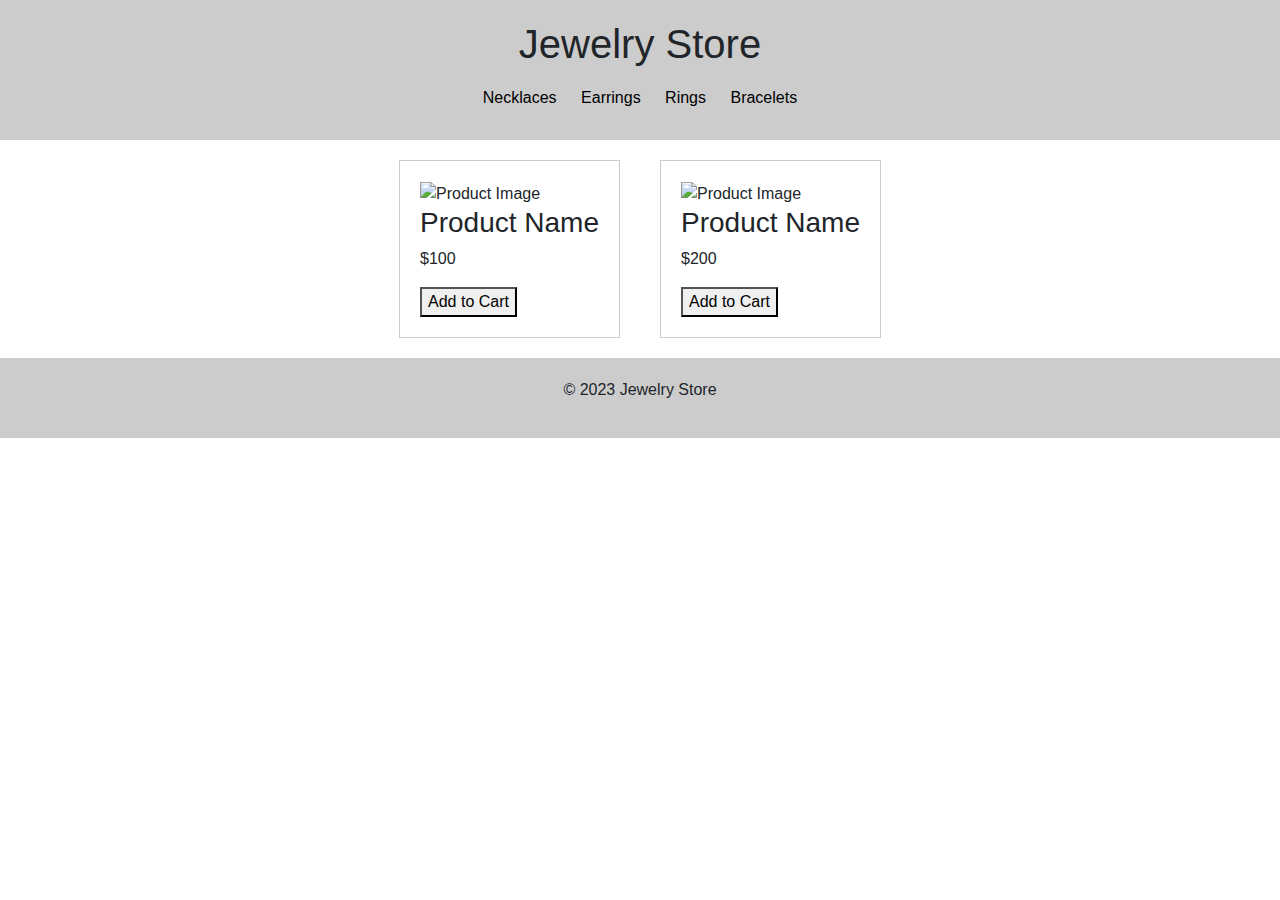
==== index.html @ a2f16c68 "new html css" ====
<!DOCTYPE html>
<html lang="en">
<head>
    <meta charset="UTF-8">
    <meta name="viewport" content="width=device-width, initial-scale=1.0">
    <link rel="stylesheet" href="assets/bootStrap/bootstrap-style.css">
    <link rel="stylesheet" href="assets/style/style.css">
    <title>Jewelry Store</title>
    
</head>
<body>
    <header>
        <h1>Jewelry Store</h1>
        <nav>
            <ul>
                <li><a href="#">Necklaces</a></li>
                <li><a href="#">Earrings</a></li>
                <li><a href="#">Rings</a></li>
                <li><a href="#">Bracelets</a></li>
            </ul>
        </nav>
    </header>

    <main>
        <section class="products">
            <div class="product">
                <img src="product1.jpg" alt="Product Image">
                <h3>Product Name</h3>
                <p>$100</p>
                <button>Add to Cart</button>
            </div>

            <div class="product">
                <img src="product2.jpg" alt="Product Image">
                <h3>Product Name</h3>
                <p>$200</p>
                <button>Add to Cart</button>
            </div>

            </section>
    </main>

    <footer>
        <p>&copy; 2023 Jewelry Store</p>
    </footer>

    <script src="script.js"></script>
</body>
</html>
---- assets/style/style.css ----
body {
    font-family: sans-serif;
    margin: 0;
    padding: 0;
}

header {
    background-color: #ccc;
    padding: 20px;
}

h1 {
    text-align: center;
}

nav ul {
    list-style: none;
    margin: 0;
    padding: 0;
    text-align: center;
}

nav li {
    display: inline-block;
    padding: 10px;
}

nav li a {
    text-decoration: none;
    color: #000;
}

.products {
    display: flex;
    flex-wrap: wrap;
    justify-content: center;
}

.product {
    margin: 20px;
    padding: 20px;
    border: 1px solid #ccc;
}

.product img {
    width: 150px;
    height: auto;
}

footer {
    background-color: #ccc;
    padding: 20px;
    text-align: center;
}
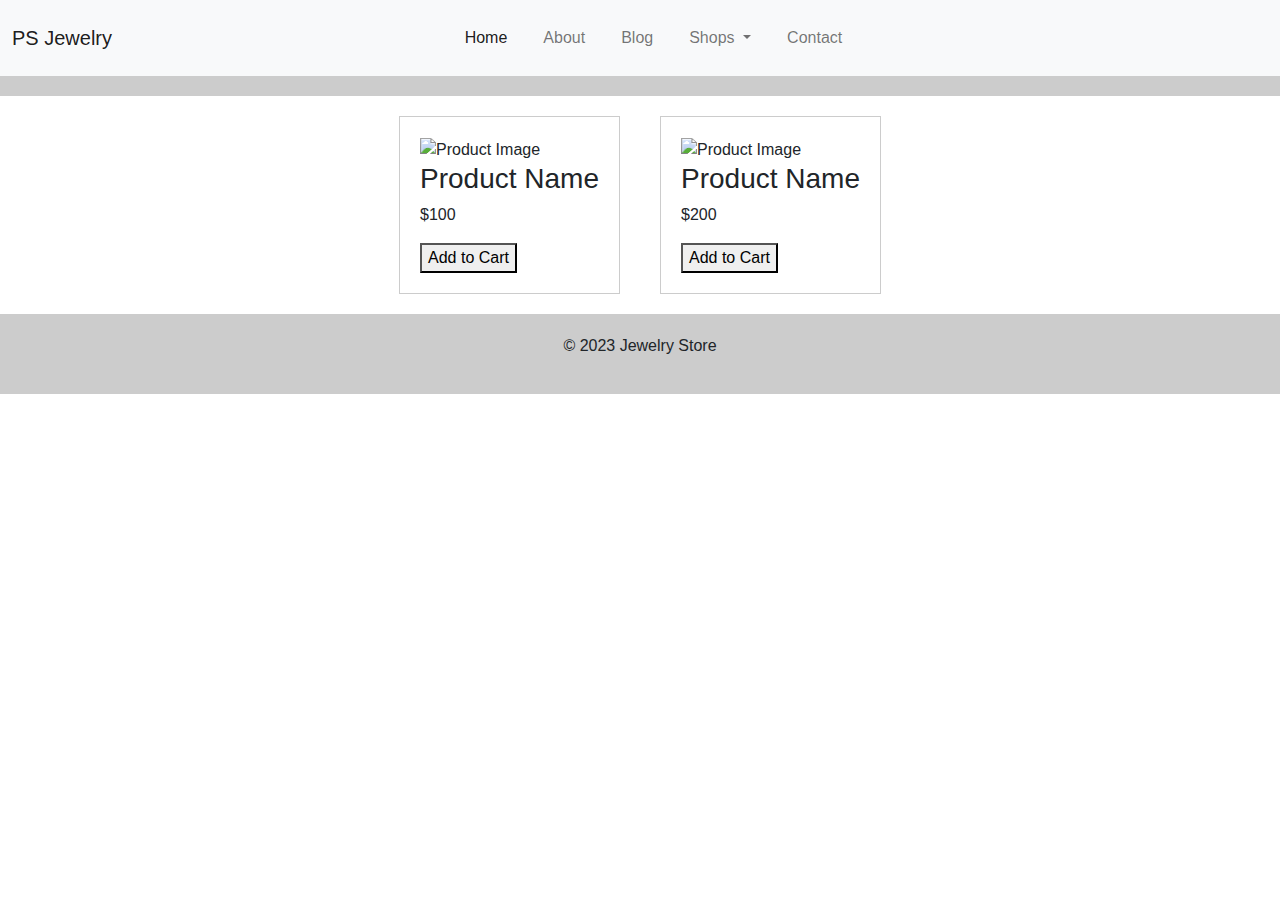
==== commit 47a7c614: "add new nav bar" ====
--- a/index.html
+++ b/index.html
@@ -11,14 +11,48 @@
 <body>
     <header>
         <h1>Jewelry Store</h1>
-        <nav>
-            <ul>
-                <li><a href="#">Necklaces</a></li>
-                <li><a href="#">Earrings</a></li>
-                <li><a href="#">Rings</a></li>
-                <li><a href="#">Bracelets</a></li>
-            </ul>
-        </nav>
+        <nav class="navbar navbar-expand-lg navbar-light bg-light fixed-top">
+            <div class="container-fluid">
+              <a class="navbar-brand col-md-4" href="#">
+                PS Jewelry
+              </a>
+              <button class="navbar-toggler" type="button" data-bs-toggle="collapse" data-bs-target="#navbarSupportedContent"
+                aria-controls="navbarSupportedContent" aria-expanded="false" aria-label="Toggle navigation">
+                <span class="navbar-toggler-icon"></span>
+              </button>
+              <div class="collapse navbar-collapse justify-content-md-center" id="navbarSupportedContent">
+                <ul class="navbar-nav me-auto mb-2 mb-lg-0">
+                  <li class="nav-item">
+                    <a class="nav-link active" aria-current="page" href="#">Home</a>
+                  </li>
+                  <li class="nav-item">
+                    <a class="nav-link" href="/Jewelry-Shop-Website/about.html">About</a>
+                  </li>
+                  <li class="nav-item">
+                    <a class="nav-link" href="/Jewelry-Shop-Website/blog.html">Blog</a>
+                  </li>
+                  <li class="nav-item dropdown">
+                    <a class="nav-link dropdown-toggle" href="#" id="navbarDropdown" role="button" data-bs-toggle="dropdown"
+                      aria-expanded="false">
+                      Shops
+                    </a>
+                    <ul class="dropdown-menu" aria-labelledby="navbarDropdown">
+                      <li><a class="dropdown-item" href="#">Handmede</a></li>
+                      <li><a class="dropdown-item" href="#">Readymade</a></li>
+                      <li>
+                        <hr class="dropdown-divider">
+                      </li>
+                      <li><a class="dropdown-item" href="#">Others</a></li>
+                    </ul>
+                  </li>
+                  <li class="nav-item">
+                    <a class="nav-link" href="/Jewelry-Shop-Website/contact.html">Contact</a>
+                  </li>
+                </ul>
+
+              </div>
+            </div>
+          </nav>
     </header>
 
     <main>
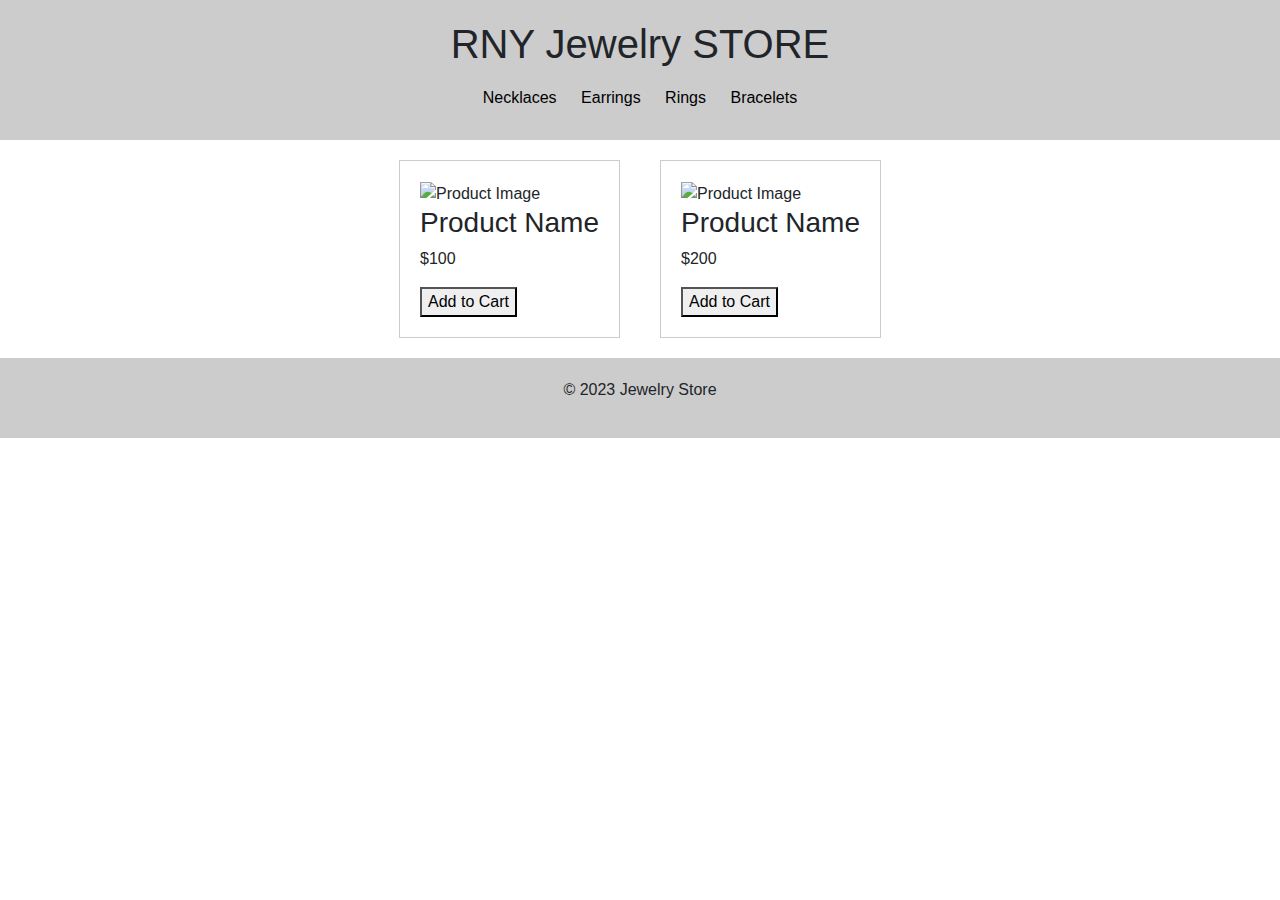
==== commit ab11186b: "nav bar" ====
--- a/index.html
+++ b/index.html
@@ -10,49 +10,15 @@
 </head>
 <body>
     <header>
-        <h1>Jewelry Store</h1>
-        <nav class="navbar navbar-expand-lg navbar-light bg-light fixed-top">
-            <div class="container-fluid">
-              <a class="navbar-brand col-md-4" href="#">
-                PS Jewelry
-              </a>
-              <button class="navbar-toggler" type="button" data-bs-toggle="collapse" data-bs-target="#navbarSupportedContent"
-                aria-controls="navbarSupportedContent" aria-expanded="false" aria-label="Toggle navigation">
-                <span class="navbar-toggler-icon"></span>
-              </button>
-              <div class="collapse navbar-collapse justify-content-md-center" id="navbarSupportedContent">
-                <ul class="navbar-nav me-auto mb-2 mb-lg-0">
-                  <li class="nav-item">
-                    <a class="nav-link active" aria-current="page" href="#">Home</a>
-                  </li>
-                  <li class="nav-item">
-                    <a class="nav-link" href="/Jewelry-Shop-Website/about.html">About</a>
-                  </li>
-                  <li class="nav-item">
-                    <a class="nav-link" href="/Jewelry-Shop-Website/blog.html">Blog</a>
-                  </li>
-                  <li class="nav-item dropdown">
-                    <a class="nav-link dropdown-toggle" href="#" id="navbarDropdown" role="button" data-bs-toggle="dropdown"
-                      aria-expanded="false">
-                      Shops
-                    </a>
-                    <ul class="dropdown-menu" aria-labelledby="navbarDropdown">
-                      <li><a class="dropdown-item" href="#">Handmede</a></li>
-                      <li><a class="dropdown-item" href="#">Readymade</a></li>
-                      <li>
-                        <hr class="dropdown-divider">
-                      </li>
-                      <li><a class="dropdown-item" href="#">Others</a></li>
-                    </ul>
-                  </li>
-                  <li class="nav-item">
-                    <a class="nav-link" href="/Jewelry-Shop-Website/contact.html">Contact</a>
-                  </li>
-                </ul>
-
-              </div>
-            </div>
-          </nav>
+        <h1>RNY Jewelry STORE</h1>
+        <nav>
+            <ul>
+                <li><a href="#">Necklaces</a></li>
+                <li><a href="#">Earrings</a></li>
+                <li><a href="#">Rings</a></li>
+                <li><a href="#">Bracelets</a></li>
+            </ul>
+        </nav>
     </header>
 
     <main>
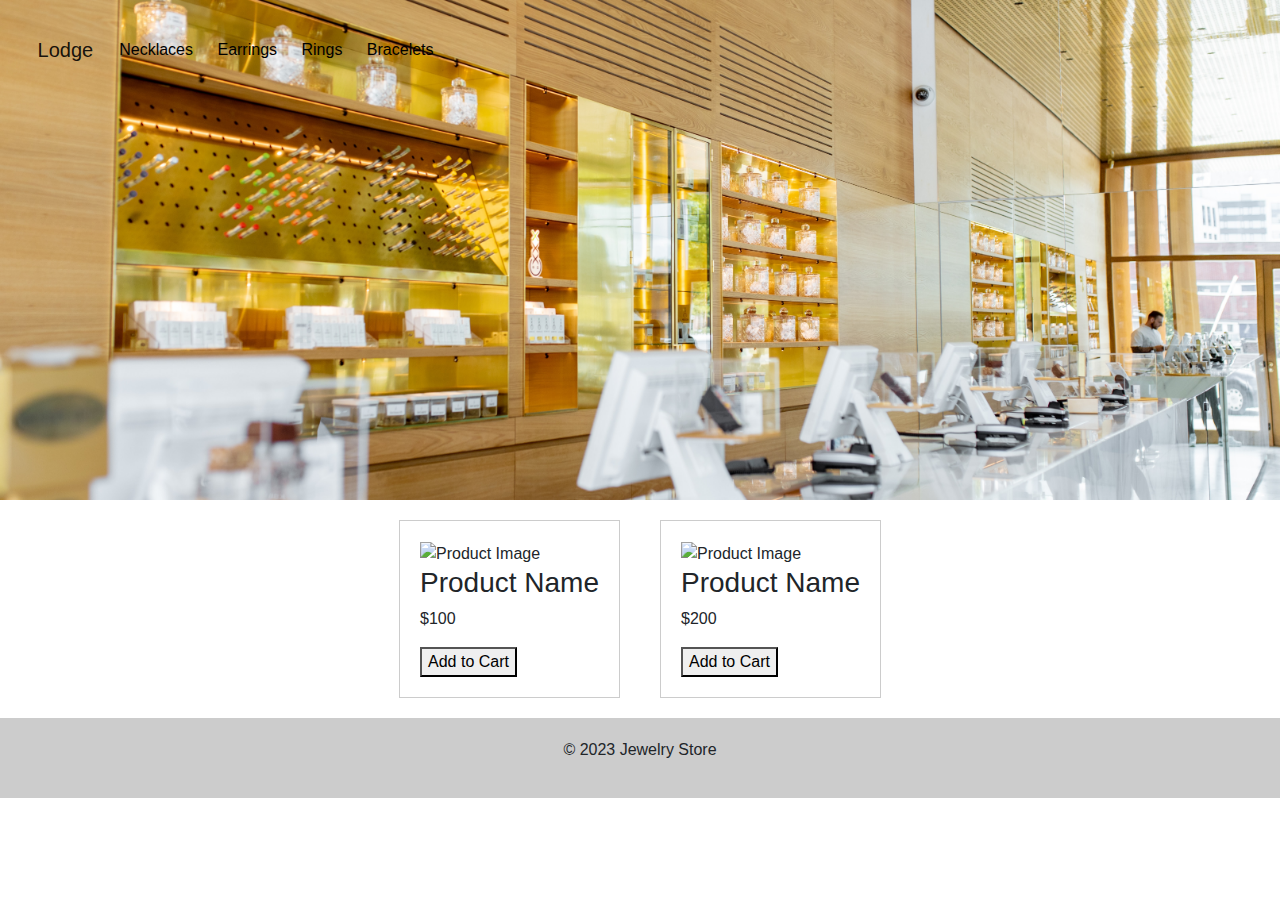
==== commit 6a5678c0: "add new logo" ====
--- a/index.html
+++ b/index.html
@@ -10,7 +10,15 @@
 </head>
 <body>
     <header>
-        <h1>RNY Jewelry STORE</h1>
+        <div class="container-fluid">
+            <nav class="navbar navbar-expand-lg custom_nav-container ">
+              <a class="navbar-brand" href="index.html">
+                <img src="images/logo.png" alt="">
+                <span>
+                  Lodge
+                </span>
+              </a>
+        
         <nav>
             <ul>
                 <li><a href="#">Necklaces</a></li>
--- a/assets/style/style.css
+++ b/assets/style/style.css
@@ -6,11 +6,18 @@
 
 header {
     background-color: #ccc;
+    background-image: url(/assets/pic/bg6.jpg);
+    background-size: cover;
+    background-position: center;
+    background-repeat: no-repeat;
+    height: 500px;
     padding: 20px;
 }
 
-h1 {
-    text-align: center;
+.logo {
+    float: left;
+    width: 18%;
+    font-weight: bolder;
 }
 
 nav ul {
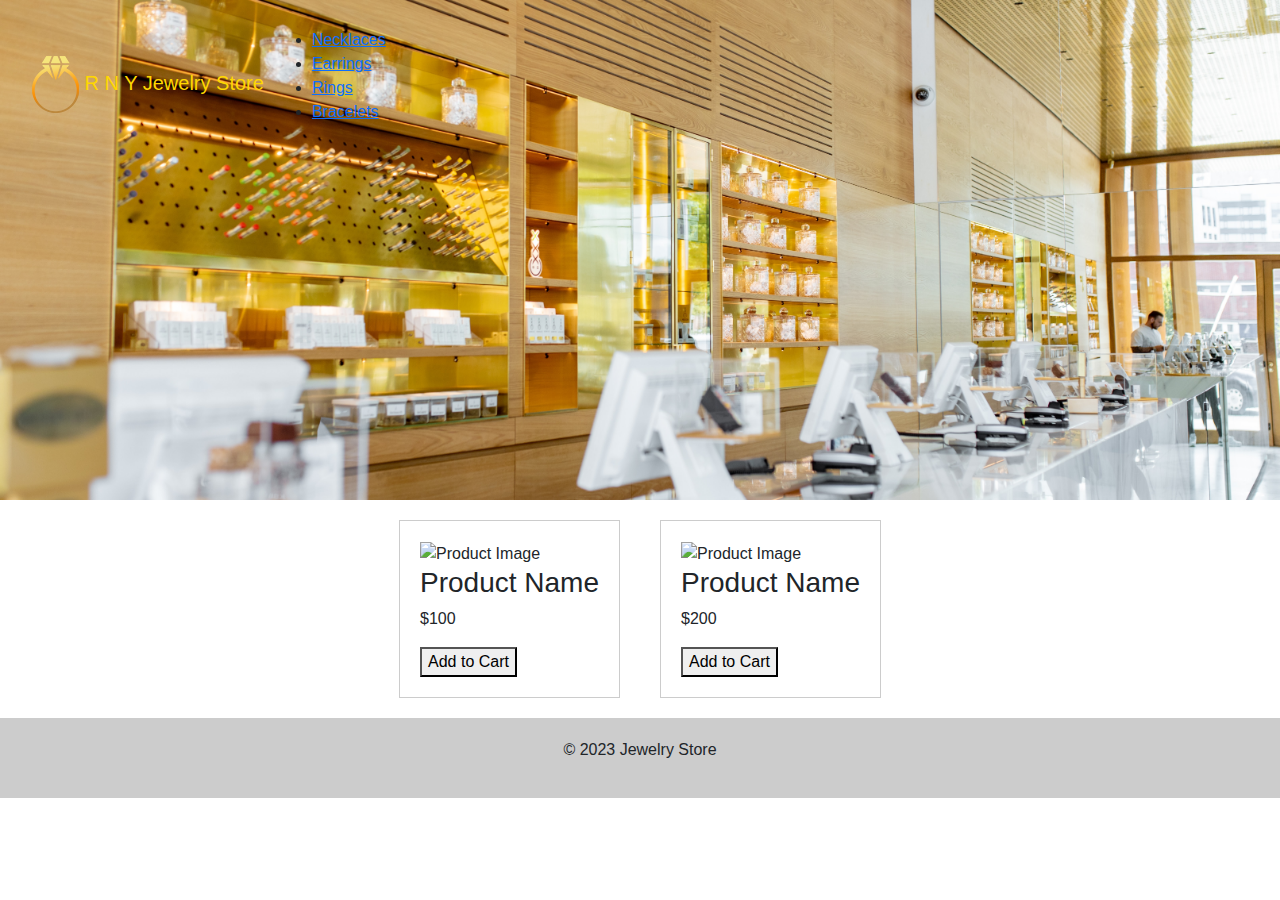
==== commit 5ce31706: "new update" ====
--- a/index.html
+++ b/index.html
@@ -13,9 +13,9 @@
         <div class="container-fluid">
             <nav class="navbar navbar-expand-lg custom_nav-container ">
               <a class="navbar-brand" href="index.html">
-                <img src="images/logo.png" alt="">
+                <img src="assets/pic/logo.png" alt="">
                 <span>
-                  Lodge
+                  R N Y  Jewelry Store
                 </span>
               </a>
         
--- a/assets/style/style.css
+++ b/assets/style/style.css
@@ -13,28 +13,8 @@
     height: 500px;
     padding: 20px;
 }
-
-.logo {
-    float: left;
-    width: 18%;
-    font-weight: bolder;
-}
-
-nav ul {
-    list-style: none;
-    margin: 0;
-    padding: 0;
-    text-align: center;
-}
-
-nav li {
-    display: inline-block;
-    padding: 10px;
-}
-
-nav li a {
-    text-decoration: none;
-    color: #000;
+span{
+    color: gold;
 }
 
 .products {
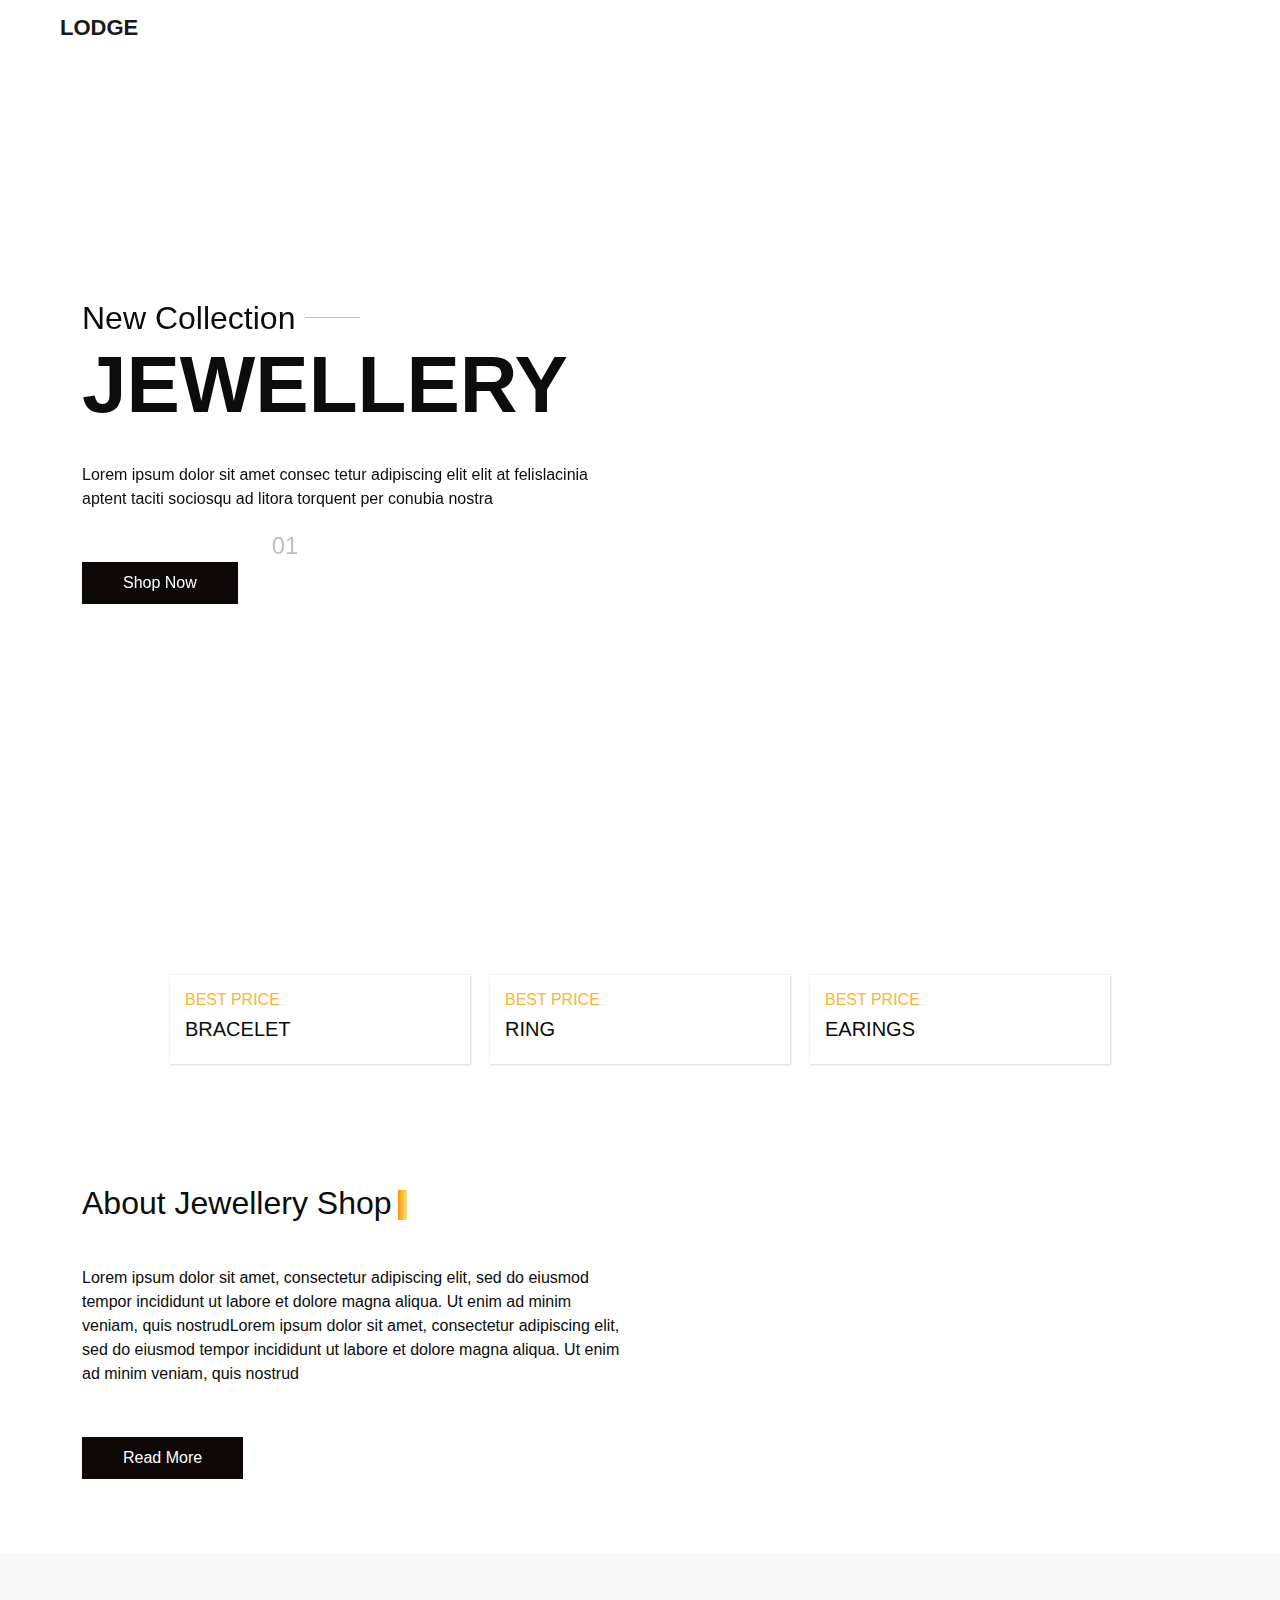
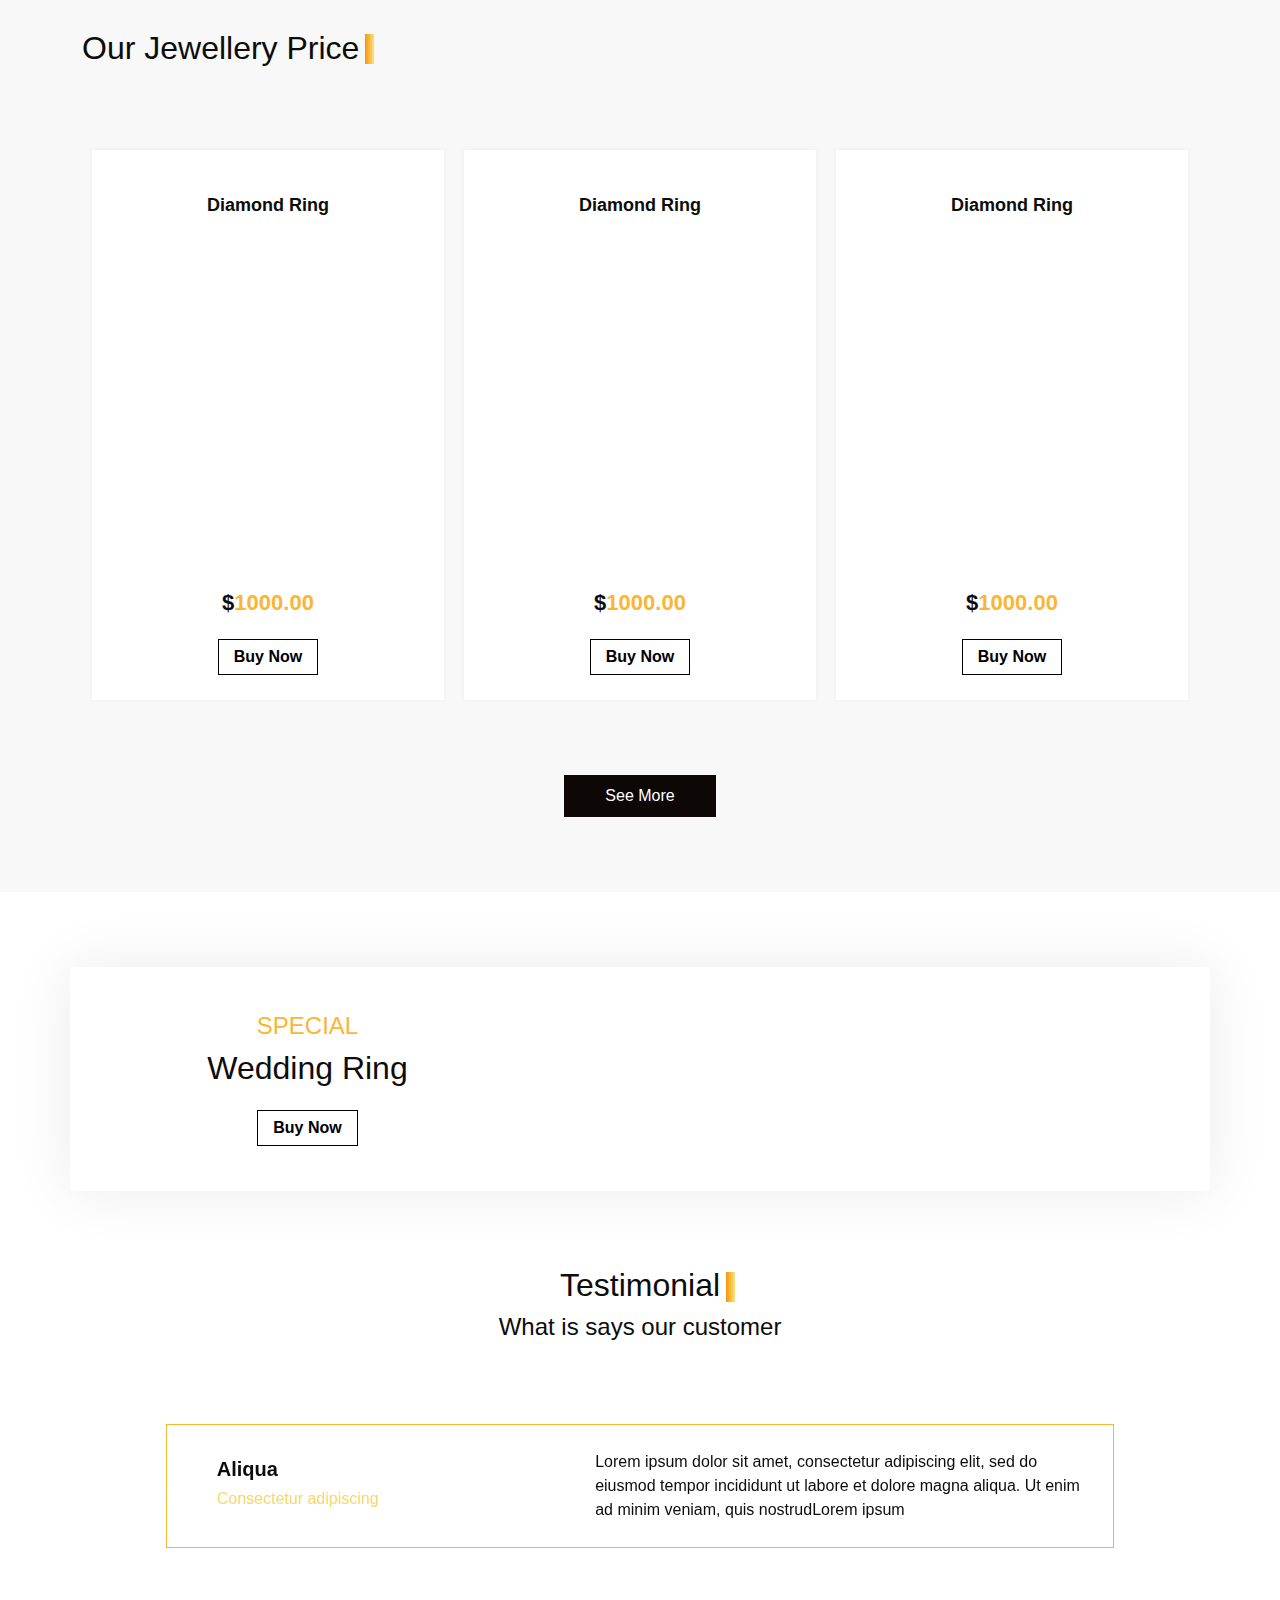
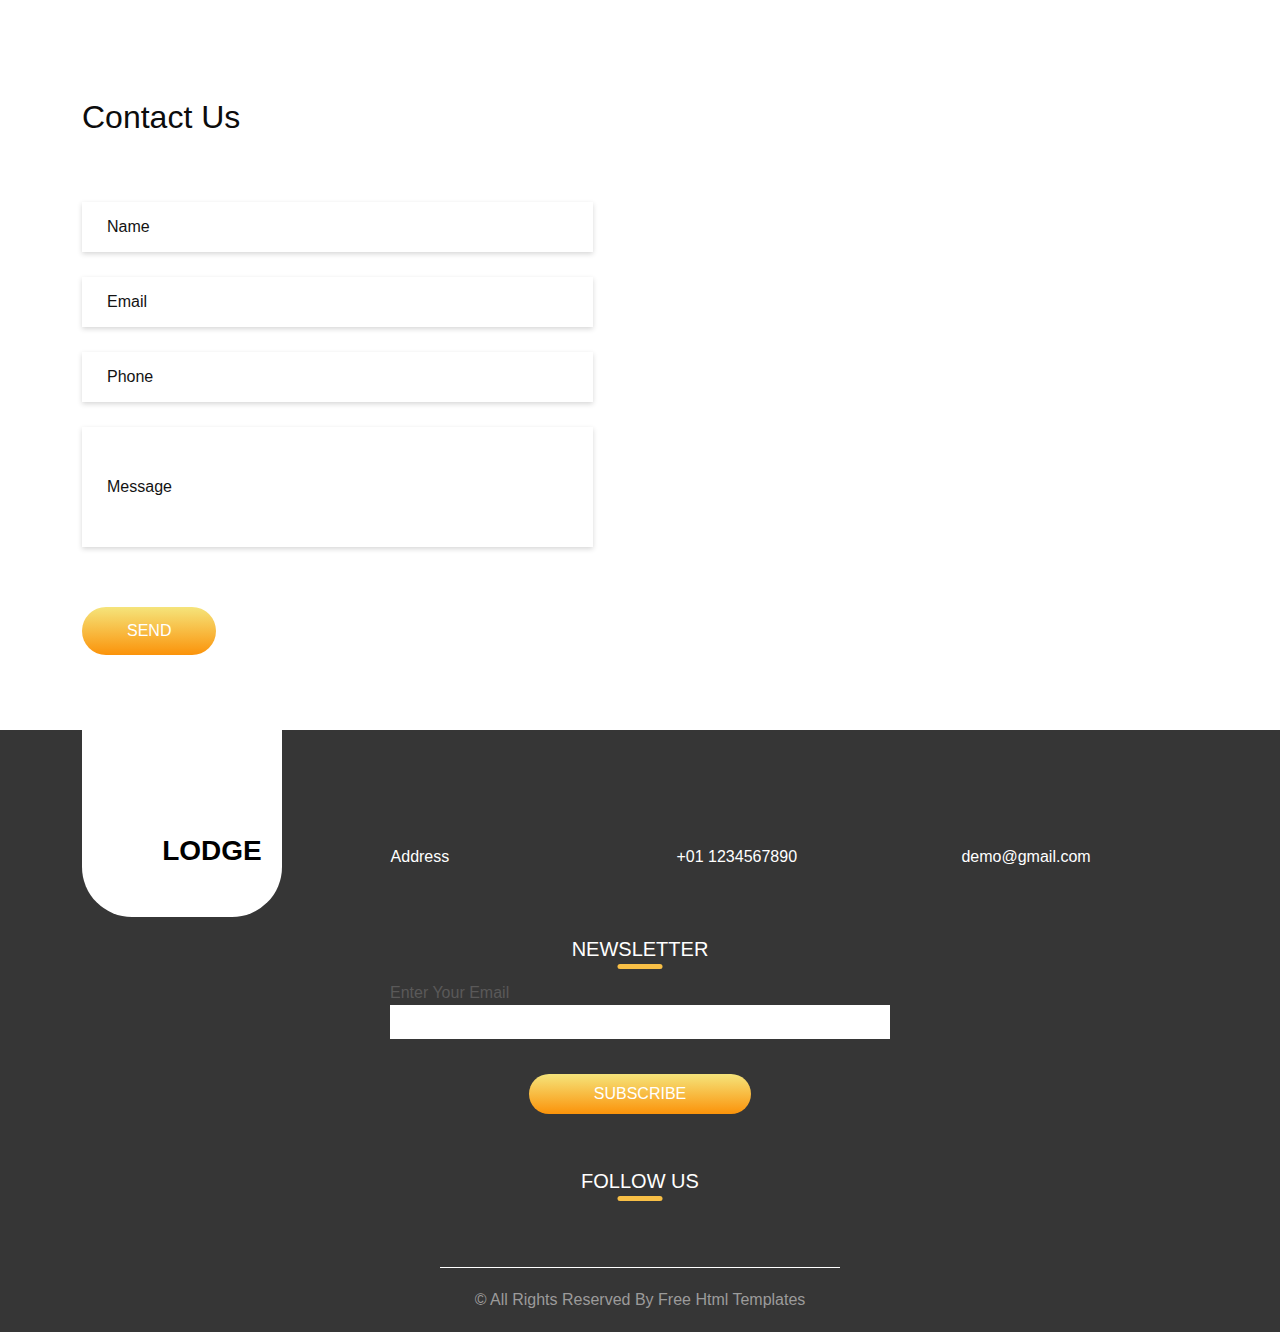
==== commit c65500f7: "new updates" ====
--- a/index.html
+++ b/index.html
@@ -9,49 +9,635 @@
     
 </head>
 <body>
-    <header>
-        <div class="container-fluid">
+    <div class="hero_area">
+        <!-- header section strats -->
+        <header class="header_section">
+          <div class="container-fluid">
             <nav class="navbar navbar-expand-lg custom_nav-container ">
               <a class="navbar-brand" href="index.html">
-                <img src="assets/pic/logo.png" alt="">
+                <img src="images/logo.png" alt="">
                 <span>
-                  R N Y  Jewelry Store
+                  Lodge
                 </span>
               </a>
-        
-        <nav>
-            <ul>
-                <li><a href="#">Necklaces</a></li>
-                <li><a href="#">Earrings</a></li>
-                <li><a href="#">Rings</a></li>
-                <li><a href="#">Bracelets</a></li>
-            </ul>
-        </nav>
-    </header>
-
-    <main>
-        <section class="products">
-            <div class="product">
-                <img src="product1.jpg" alt="Product Image">
-                <h3>Product Name</h3>
-                <p>$100</p>
-                <button>Add to Cart</button>
-            </div>
-
-            <div class="product">
-                <img src="product2.jpg" alt="Product Image">
-                <h3>Product Name</h3>
-                <p>$200</p>
-                <button>Add to Cart</button>
-            </div>
-
-            </section>
-    </main>
-
-    <footer>
-        <p>&copy; 2023 Jewelry Store</p>
-    </footer>
-
+              <button class="navbar-toggler" type="button" data-toggle="collapse" data-target="#navbarSupportedContent" aria-controls="navbarSupportedContent" aria-expanded="false" aria-label="Toggle navigation">
+                <span class="navbar-toggler-icon"></span>
+              </button>
+    
+              <div class="collapse navbar-collapse" id="navbarSupportedContent">
+                <div class="d-flex ml-auto flex-column flex-lg-row align-items-center">
+                  <ul class="navbar-nav  ">
+                    <li class="nav-item active">
+                      <a class="nav-link" href="index.html">Home <span class="sr-only">(current)</span></a>
+                    </li>
+                    <li class="nav-item">
+                      <a class="nav-link" href="about.html"> About</a>
+                    </li>
+                    <li class="nav-item">
+                      <a class="nav-link" href="jewellery.html">Jewellery </a>
+                    </li>
+                    <li class="nav-item">
+                      <a class="nav-link" href="contact.html">Contact us</a>
+                    </li>
+                    <li class="nav-item">
+                      <a class="nav-link" href="#">Login</a>
+                    </li>
+                  </ul>
+    
+                </div>
+                <div class="quote_btn-container ">
+                  <a href="">
+                    <img src="images/cart.png" alt="">
+                    <div class="cart_number">
+                      0
+                    </div>
+                  </a>
+                  <form class="form-inline">
+                    <button class="btn  my-2 my-sm-0 nav_search-btn" type="submit"></button>
+                  </form>
+                </div>
+              </div>
+            </nav>
+          </div>
+        </header>
+        <!-- end header section -->
+        <!-- slider section -->
+        <section class=" slider_section position-relative">
+          <div class="design-box">
+            <img src="images/design-1.png" alt="">
+          </div>
+          <div class="slider_number-container d-none d-md-block">
+            <div class="number-box">
+              <span>
+                01
+              </span>
+              <hr>
+              <span class="jwel">
+                J <br>
+                e <br>
+                w <br>
+                e <br>
+                l <br>
+                l <br>
+                e <br>
+                r <br>
+                y
+              </span>
+              <hr>
+              <span>
+                02
+              </span>
+            </div>
+          </div>
+          <div class="container">
+            <div id="carouselExampleIndicators" class="carousel slide" data-ride="carousel">
+              <ol class="carousel-indicators">
+                <li data-target="#carouselExampleIndicators" data-slide-to="0" class="active">01</li>
+                <li data-target="#carouselExampleIndicators" data-slide-to="1">02</li>
+                <li data-target="#carouselExampleIndicators" data-slide-to="2">03</li>
+              </ol>
+              <div class="carousel-inner">
+                <div class="carousel-item active">
+                  <div class="row">
+                    <div class="col-md-6">
+                      <div class="detail_box">
+                        <h2>
+                          <span> New Collection</span>
+                          <hr>
+                        </h2>
+                        <h1>
+                          Jewellery
+                        </h1>
+                        <p>
+                          Lorem ipsum dolor sit amet consec tetur adipiscing elit elit at felislacinia
+                          aptent taciti sociosqu ad litora torquent per conubia nostra
+                        </p>
+                        <div>
+                          <a href="">Shop Now</a>
+                        </div>
+                      </div>
+                    </div>
+                    <div class="col-md-6">
+                      <div class="img-box">
+                        <img src="images/slider-img.png" alt="">
+                      </div>
+                    </div>
+                  </div>
+                </div>
+                <div class="carousel-item ">
+                  <div class="row">
+                    <div class="col-md-6">
+                      <div class="detail_box">
+                        <h2>
+                          <span> New Collection</span>
+                          <hr>
+                        </h2>
+                        <h1>
+                          Jewellery
+                        </h1>
+                        <p>
+                          Lorem ipsum dolor sit amet consec tetur adipiscing elit elit at felislacinia
+                          aptent taciti sociosqu ad litora torquent per conubia nostra
+                        </p>
+                        <div>
+                          <a href="">Shop Now</a>
+                        </div>
+                      </div>
+                    </div>
+                    <div class="col-md-6">
+                      <div class="img-box">
+                        <img src="images/slider-img.png" alt="">
+                      </div>
+                    </div>
+                  </div>
+                </div>
+                <div class="carousel-item ">
+                  <div class="row">
+                    <div class="col-md-6">
+                      <div class="detail_box">
+                        <h2>
+                          <span> New Collection</span>
+                          <hr>
+                        </h2>
+                        <h1>
+                          Jewellery
+                        </h1>
+                        <p>
+                          Lorem ipsum dolor sit amet consec tetur adipiscing elit elit at felislacinia
+                          aptent taciti sociosqu ad litora torquent per conubia nostra
+                        </p>
+                        <div>
+                          <a href="">Shop Now</a>
+                        </div>
+                      </div>
+                    </div>
+                    <div class="col-md-6">
+                      <div class="img-box">
+                        <img src="images/slider-img.png" alt="">
+                      </div>
+                    </div>
+                  </div>
+                </div>
+              </div>
+            </div>
+          </div>
+    
+        </section>
+        <!-- end slider section -->
+      </div>
+    
+      <!-- item section -->
+    
+      <div class="item_section layout_padding2">
+        <div class="container">
+          <div class="item_container">
+            <div class="box">
+              <div class="price">
+                <h6>
+                  Best PRICE
+                </h6>
+              </div>
+              <div class="img-box">
+                <img src="images/i-1.png" alt="">
+              </div>
+              <div class="name">
+                <h5>
+                  Bracelet
+                </h5>
+              </div>
+            </div>
+            <div class="box">
+              <div class="price">
+                <h6>
+                  Best PRICE
+                </h6>
+              </div>
+              <div class="img-box">
+                <img src="images/i-2.png" alt="">
+              </div>
+              <div class="name">
+                <h5>
+                  Ring
+                </h5>
+              </div>
+            </div>
+            <div class="box">
+              <div class="price">
+                <h6>
+                  Best PRICE
+                </h6>
+              </div>
+              <div class="img-box">
+                <img src="images/i-3.png" alt="">
+              </div>
+              <div class="name">
+                <h5>
+                  Earings
+                </h5>
+              </div>
+            </div>
+          </div>
+        </div>
+      </div>
+    
+      <!-- end item section -->
+    
+      <!-- about section -->
+    
+      <section class="about_section layout_padding2-top layout_padding-bottom">
+        <div class="design-box">
+          <img src="images/design-2.png" alt="">
+        </div>
+        <div class="container">
+          <div class="row">
+            <div class="col-md-6">
+              <div class="detail-box">
+                <div class="heading_container">
+                  <h2>
+                    About Jewellery Shop
+                  </h2>
+                </div>
+                <p>
+                  Lorem ipsum dolor sit amet, consectetur adipiscing elit, sed do eiusmod tempor incididunt ut labore et
+                  dolore magna aliqua. Ut enim ad minim veniam, quis nostrudLorem ipsum dolor sit amet, consectetur
+                  adipiscing elit, sed do eiusmod tempor incididunt ut labore et dolore magna aliqua. Ut enim ad minim
+                  veniam, quis nostrud
+                </p>
+                <div>
+                  <a href="">
+                    Read More
+                  </a>
+                </div>
+              </div>
+            </div>
+            <div class="col-md-6">
+              <div class="img-box">
+                <img src="images/about-img.png" alt="">
+              </div>
+            </div>
+          </div>
+        </div>
+      </section>
+    
+      <!-- end about section -->
+    
+      <!-- price section -->
+    
+      <section class="price_section layout_padding">
+        <div class="container">
+          <div class="heading_container">
+            <h2>
+              Our Jewellery Price
+            </h2>
+          </div>
+          <div class="price_container">
+            <div class="box">
+              <div class="name">
+                <h6>
+                  Diamond Ring
+                </h6>
+              </div>
+              <div class="img-box">
+                <img src="images/p-1.png" alt="">
+              </div>
+              <div class="detail-box">
+                <h5>
+                  $<span>1000.00</span>
+                </h5>
+                <a href="">
+                  Buy Now
+                </a>
+              </div>
+            </div>
+            <div class="box">
+              <div class="name">
+                <h6>
+                  Diamond Ring
+                </h6>
+              </div>
+              <div class="img-box">
+                <img src="images/i-2.png" alt="">
+              </div>
+              <div class="detail-box">
+                <h5>
+                  $<span>1000.00</span>
+                </h5>
+                <a href="">
+                  Buy Now
+                </a>
+              </div>
+            </div>
+            <div class="box">
+              <div class="name">
+                <h6>
+                  Diamond Ring
+                </h6>
+              </div>
+              <div class="img-box">
+                <img src="images/i-3.png" alt="">
+              </div>
+              <div class="detail-box">
+                <h5>
+                  $<span>1000.00</span>
+                </h5>
+                <a href="">
+                  Buy Now
+                </a>
+              </div>
+            </div>
+          </div>
+          <div class="d-flex justify-content-center">
+            <a href="" class="price_btn">
+              See More
+            </a>
+          </div>
+        </div>
+      </section>
+    
+      <!-- end price section -->
+    
+      <!-- ring section -->
+    
+      <section class="ring_section layout_padding">
+        <div class="design-box">
+          <img src="images/design-1.png" alt="">
+        </div>
+        <div class="container">
+          <div class="ring_container layout_padding2">
+            <div class="row">
+              <div class="col-md-5">
+                <div class="detail-box">
+                  <h4>
+                    special
+                  </h4>
+                  <h2>
+                    Wedding Ring
+                  </h2>
+                  <a href="">
+                    Buy Now
+                  </a>
+                </div>
+              </div>
+              <div class="col-md-7">
+                <div class="img-box">
+                  <img src="images/ring-img.jpg" alt="">
+                </div>
+              </div>
+            </div>
+          </div>
+        </div>
+      </section>
+    
+      <!-- end ring section -->
+    
+      <!-- client section -->
+    
+      <section class="client_section">
+        <div class="container">
+          <div class="heading_container">
+            <h2>
+              Testimonial
+            </h2>
+          </div>
+          <h4 class="secondary_heading">
+            What is says our customer
+          </h4>
+          <div id="carouselExampleControls" class="carousel slide" data-ride="carousel">
+            <div class="carousel-inner">
+              <div class="carousel-item active">
+                <div class="client_container">
+                  <div class="client-id">
+                    <div class="img-box">
+                      <img src="images/client.png" alt="">
+                    </div>
+                    <div class="name">
+                      <h5>
+                        Aliqua
+                      </h5>
+                      <h6>
+                        Consectetur adipiscing
+                      </h6>
+                    </div>
+                  </div>
+                  <div class="detail-box">
+                    <p>
+                      Lorem ipsum dolor sit amet, consectetur adipiscing elit, sed do eiusmod tempor incididunt ut labore et
+                      dolore magna aliqua. Ut enim ad minim veniam, quis nostrudLorem ipsum
+                    </p>
+                  </div>
+                </div>
+              </div>
+              <div class="carousel-item">
+                <div class="client_container">
+                  <div class="client-id">
+                    <div class="img-box">
+                      <img src="images/client.png" alt="">
+                    </div>
+                    <div class="name">
+                      <h5>
+                        Aliqua
+                      </h5>
+                      <h6>
+                        Consectetur adipiscing
+                      </h6>
+                    </div>
+                  </div>
+                  <div class="detail-box">
+                    <p>
+                      Lorem ipsum dolor sit amet, consectetur adipiscing elit, sed do eiusmod tempor incididunt ut labore et
+                      dolore magna aliqua. Ut enim ad minim veniam, quis nostrudLorem ipsum
+                    </p>
+                  </div>
+                </div>
+              </div>
+              <div class="carousel-item">
+                <div class="client_container">
+                  <div class="client-id">
+                    <div class="img-box">
+                      <img src="images/client.png" alt="">
+                    </div>
+                    <div class="name">
+                      <h5>
+                        Aliqua
+                      </h5>
+                      <h6>
+                        Consectetur adipiscing
+                      </h6>
+                    </div>
+                  </div>
+                  <div class="detail-box">
+                    <p>
+                      Lorem ipsum dolor sit amet, consectetur adipiscing elit, sed do eiusmod tempor incididunt ut labore et
+                      dolore magna aliqua. Ut enim ad minim veniam, quis nostrudLorem ipsum
+                    </p>
+                  </div>
+                </div>
+              </div>
+            </div>
+            <a class="carousel-control-prev" href="#carouselExampleControls" role="button" data-slide="prev">
+              <span class="carousel-control-prev-icon" aria-hidden="true"></span>
+              <span class="sr-only">Previous</span>
+            </a>
+            <a class="carousel-control-next" href="#carouselExampleControls" role="button" data-slide="next">
+              <span class="carousel-control-next-icon" aria-hidden="true"></span>
+              <span class="sr-only">Next</span>
+            </a>
+          </div>
+    
+        </div>
+      </section>
+    
+      <!-- end client section -->
+    
+      <!-- contact section -->
+    
+      <section class="contact_section layout_padding">
+        <div class="design-box">
+          <img src="images/design-2.png" alt="">
+        </div>
+        <div class="container ">
+          <div class="">
+            <h2 class="">
+              Contact Us
+            </h2>
+          </div>
+    
+        </div>
+        <div class="container">
+          <div class="row">
+            <div class="col-md-6">
+              <form action="">
+                <div>
+                  <input type="text" placeholder="Name" />
+                </div>
+                <div>
+                  <input type="email" placeholder="Email" />
+                </div>
+                <div>
+                  <input type="text" placeholder="Phone" />
+                </div>
+                <div>
+                  <input type="text" class="message-box" placeholder="Message" />
+                </div>
+                <div class="d-flex ">
+                  <button>
+                    SEND
+                  </button>
+                </div>
+              </form>
+            </div>
+            <div class="col-md-6">
+              <div class="map_container">
+                <div class="map-responsive">
+                  <iframe src="https://www.google.com/maps/embed/v1/place?key=AIzaSyA0s1a7phLN0iaD6-UE7m4qP-z21pH0eSc&q=Eiffel+Tower+Paris+France" width="600" height="300" frameborder="0" style="border:0; width: 100%; height:100%" allowfullscreen></iframe>
+                </div>
+              </div>
+            </div>
+          </div>
+        </div>
+      </section>
+    
+      <!-- end contact section -->
+    
+      <!-- info section -->
+      <section class="info_section ">
+        <div class="container">
+          <div class="info_container">
+            <div class="row">
+              <div class="col-md-3">
+                <div class="info_logo">
+                  <a href="">
+                    <img src="images/logo.png" alt="">
+                    <span>
+                      Lodge
+                    </span>
+                  </a>
+                </div>
+              </div>
+              <div class="col-md-3">
+                <div class="info_contact">
+                  <a href="">
+                    <img src="images/location.png" alt="">
+                    <span>
+                      Address
+                    </span>
+                  </a>
+                </div>
+              </div>
+              <div class="col-md-3">
+                <div class="info_contact">
+                  <a href="">
+                    <img src="images/phone.png" alt="">
+                    <span>
+                      +01 1234567890
+                    </span>
+                  </a>
+                </div>
+              </div>
+              <div class="col-md-3">
+                <div class="info_contact">
+                  <a href="">
+                    <img src="images/mail.png" alt="">
+                    <span>
+                      demo@gmail.com
+                    </span>
+                  </a>
+                </div>
+              </div>
+            </div>
+            <div class="info_form">
+              <div class="d-flex justify-content-center">
+                <h5 class="info_heading">
+                  Newsletter
+                </h5>
+              </div>
+              <form action="">
+                <div class="email_box">
+                  <label for="email2">Enter Your Email</label>
+                  <input type="text" id="email2">
+                </div>
+                <div>
+                  <button>
+                    subscribe
+                  </button>
+                </div>
+              </form>
+            </div>
+            <div class="info_social">
+              <div class="d-flex justify-content-center">
+                <h5 class="info_heading">
+                  Follow Us
+                </h5>
+              </div>
+              <div class="social_box">
+                <a href="">
+                  <img src="images/fb.png" alt="">
+                </a>
+                <a href="">
+                  <img src="images/twitter.png" alt="">
+                </a>
+                <a href="">
+                  <img src="images/linkedin.png" alt="">
+                </a>
+                <a href="">
+                  <img src="images/insta.png" alt="">
+                </a>
+              </div>
+            </div>
+          </div>
+        </div>
+      </section>
+    
+      <!-- end info_section -->
+    
+      <!-- footer section -->
+      <section class="container-fluid footer_section">
+        <p>
+          &copy; <span id="displayYear"></span> All Rights Reserved By
+          <a href="https://html.design/">Free Html Templates</a>
+        </p>
+      </section>
+      <!-- footer section -->
     <script src="script.js"></script>
 </body>
 </html>
--- a/assets/style/style.css
+++ b/assets/style/style.css
@@ -1,41 +1,914 @@
 body {
-    font-family: sans-serif;
+    font-family: "Poppins", sans-serif;
+    color: #0c0c0c;
+    background-color: #ffffff;
+  }
+  
+  .layout_padding {
+    padding: 75px 0;
+  }
+  
+  .layout_padding2 {
+    padding: 45px 0;
+  }
+  
+  .layout_padding2-top {
+    padding-top: 45px;
+  }
+  
+  .layout_padding2-bottom {
+    padding-bottom: 45px;
+  }
+  
+  .layout_padding-top {
+    padding-top: 75px;
+  }
+  
+  .layout_padding-bottom {
+    padding-bottom: 75px;
+  }
+  
+  .heading_container {
+    display: -webkit-box;
+    display: -ms-flexbox;
+    display: flex;
+  }
+  
+  .heading_container h2 {
+    position: relative;
+  }
+  
+  .heading_container h2::before {
+    content: "";
+    position: absolute;
+    width: 9px;
+    height: 30px;
+    top: 14%;
+    right: -15px;
+    background: -webkit-gradient(linear, left top, right top, from(#fb930a), to(#f5e47b));
+    background: linear-gradient(to right, #fb930a, #f5e47b);
+  }
+  
+  /*header section*/
+  .hero_area {
+    height: 100vh;
+    position: relative;
+    background-image: url(../images/hero-bg.png);
+    background-size: cover;
+    background-position: bottom right;
+    background-repeat: no-repeat;
+  }
+  
+  .sub_page .hero_area {
+    height: auto;
+    background-position: top right;
+  }
+  
+  .hero_area.sub_pages {
+    height: auto;
+  }
+  
+  .header_section .container-fluid {
+    padding-right: 25px;
+    padding-left: 25px;
+  }
+  
+  .header_section .nav_container {
+    margin: 0 auto;
+  }
+  
+  .custom_nav-container.navbar-expand-lg .navbar-nav .nav-link {
+    padding: 10px 30px;
+    color: #ffffff;
+    text-align: center;
+  }
+  
+  a,
+  a:hover,
+  a:focus {
+    text-decoration: none;
+  }
+  
+  a:hover,
+  a:focus {
+    color: initial;
+  }
+  
+  .btn,
+  .btn:focus {
+    outline: none !important;
+    -webkit-box-shadow: none;
+            box-shadow: none;
+  }
+  
+  .custom_nav-container .nav_search-btn {
+    background-image: url(../images/search-icon.png);
+    background-size: 22px;
+    background-repeat: no-repeat;
+    background-position-y: 7px;
+    width: 35px;
+    height: 35px;
+    padding: 0;
+    border: none;
+  }
+  
+  .navbar-brand {
+    display: -webkit-box;
+    display: -ms-flexbox;
+    display: flex;
+    -webkit-box-align: center;
+        -ms-flex-align: center;
+            align-items: center;
+  }
+  
+  .navbar-brand img {
+    width: 30px;
+    margin-right: 5px;
+  }
+  
+  .navbar-brand span {
+    font-size: 22px;
+    font-weight: 700;
+    color: #191919;
+    text-transform: uppercase;
+  }
+  
+  .custom_nav-container {
+    z-index: 99999;
+    padding: 5px 0;
+  }
+  
+  .custom_nav-container .navbar-toggler {
+    outline: none;
+  }
+  
+  .custom_nav-container .navbar-toggler .navbar-toggler-icon {
+    background-image: url(../images/menu.png);
+    background-size: 45px;
+  }
+  
+  .quote_btn-container {
+    display: -webkit-box;
+    display: -ms-flexbox;
+    display: flex;
+    -webkit-box-align: center;
+        -ms-flex-align: center;
+            align-items: center;
+  }
+  
+  .quote_btn-container a {
+    color: #000000;
+    position: relative;
+  }
+  
+  .quote_btn-container a .cart_number {
+    position: absolute;
+    top: 68%;
+    left: 50%;
+    -webkit-transform: translate(-50%, -50%);
+            transform: translate(-50%, -50%);
+    color: #ffffff;
+    font-size: 12px;
+  }
+  
+  .quote_btn-container a img {
+    width: 20px;
+    margin: 0 25px;
+  }
+  
+  /*end header section*/
+  /* slider section */
+  .slider_section {
+    height: calc(100% - 70px);
+    display: -webkit-box;
+    display: -ms-flexbox;
+    display: flex;
+    -webkit-box-align: center;
+        -ms-flex-align: center;
+            align-items: center;
+    position: relative;
+  }
+  
+  .slider_section .row {
+    -webkit-box-align: center;
+        -ms-flex-align: center;
+            align-items: center;
+  }
+  
+  .slider_section .design-box {
+    position: absolute;
+    bottom: 0;
+    -webkit-transform: translateY(-50%);
+            transform: translateY(-50%);
+    left: 0;
+    width: 75px;
+  }
+  
+  .slider_section .design-box img {
+    width: 100%;
+  }
+  
+  .slider_section .slider_number-container {
+    position: absolute;
+    top: 45%;
+    -webkit-transform: translateY(-50%);
+            transform: translateY(-50%);
+    right: 4%;
+    text-align: center;
+    opacity: .6;
+  }
+  
+  .slider_section .slider_number-container hr {
+    width: 1px;
+    height: 50px;
+    border: none;
+    background-color: #ffffff;
+  }
+  
+  .slider_section .slider_number-container .number-box {
+    display: -webkit-box;
+    display: -ms-flexbox;
+    display: flex;
+    -webkit-box-orient: vertical;
+    -webkit-box-direction: normal;
+        -ms-flex-direction: column;
+            flex-direction: column;
+    -webkit-box-pack: center;
+        -ms-flex-pack: center;
+            justify-content: center;
+    -webkit-box-align: center;
+        -ms-flex-align: center;
+            align-items: center;
+    color: #ffffff;
+    text-transform: uppercase;
+  }
+  
+  .slider_section .detail_box h2 {
+    margin-bottom: 0;
+    display: -webkit-box;
+    display: -ms-flexbox;
+    display: flex;
+    -webkit-box-align: center;
+        -ms-flex-align: center;
+            align-items: center;
+  }
+  
+  .slider_section .detail_box h2 span {
+    margin-right: 10px;
+  }
+  
+  .slider_section .detail_box h2 hr {
     margin: 0;
+    border: none;
+    width: 55px;
+    height: 1px;
+    background-color: #000000;
+  }
+  
+  .slider_section .detail_box h1 {
+    font-weight: bold;
+    text-transform: uppercase;
+    font-size: 5rem;
+    margin-bottom: 30px;
+  }
+  
+  .slider_section .detail_box a {
+    display: inline-block;
+    padding: 8px 40px;
+    background-color: #0d0806;
+    border: 1px solid #0d0806;
+    color: #ffffff;
+    border-radius: 0;
+    margin: 35px 0;
+  }
+  
+  .slider_section .detail_box a:hover {
+    background-color: transparent;
+    color: #0d0806;
+  }
+  
+  .slider_section .img-box img {
+    width: 100%;
+  }
+  
+  .slider_section .carousel-indicators {
     padding: 0;
-}
-
-header {
-    background-color: #ccc;
-    background-image: url(/assets/pic/bg6.jpg);
-    background-size: cover;
-    background-position: center;
-    background-repeat: no-repeat;
-    height: 500px;
-    padding: 20px;
-}
-span{
-    color: gold;
-}
-
-.products {
-    display: flex;
-    flex-wrap: wrap;
-    justify-content: center;
-}
-
-.product {
-    margin: 20px;
-    padding: 20px;
-    border: 1px solid #ccc;
-}
-
-.product img {
+    margin: 0;
+    right: initial;
+    bottom: 22%;
+    left: 17%;
+  }
+  
+  .slider_section .carousel-indicators li {
+    text-indent: 0;
+    width: auto;
+    height: auto;
+    opacity: 1;
+    background-color: transparent;
+    border: none;
+    color: #c0c0c0;
+    font-size: 24px;
+    display: none;
+  }
+  
+  .slider_section .carousel-indicators li.active {
+    display: block;
+  }
+  
+  .item_section .item_container {
+    display: -webkit-box;
+    display: -ms-flexbox;
+    display: flex;
+    -webkit-box-pack: center;
+        -ms-flex-pack: center;
+            justify-content: center;
+    -ms-flex-wrap: wrap;
+        flex-wrap: wrap;
+  }
+  
+  .item_section .item_container .box {
+    width: 300px;
+    display: -webkit-box;
+    display: -ms-flexbox;
+    display: flex;
+    -webkit-box-orient: vertical;
+    -webkit-box-direction: normal;
+        -ms-flex-direction: column;
+            flex-direction: column;
+    -webkit-box-pack: justify;
+        -ms-flex-pack: justify;
+            justify-content: space-between;
+    margin: 30px 10px;
+    padding: 15px;
+    -webkit-box-shadow: 0px 0px 2px 0.5px rgba(0, 0, 0, 0.15);
+    box-shadow: 0px 0px 2px 0.5px rgba(0, 0, 0, 0.15);
+  }
+  
+  .item_section .item_container .box .img-box {
+    width: 100%;
+    display: -webkit-box;
+    display: -ms-flexbox;
+    display: flex;
+    -webkit-box-pack: center;
+        -ms-flex-pack: center;
+            justify-content: center;
+  }
+  
+  .item_section .item_container .box .img-box img {
+    width: 125px;
+  }
+  
+  .item_section .item_container .box h6 {
+    color: #fbb534;
+    text-transform: uppercase;
+  }
+  
+  .item_section .item_container .box h5 {
+    text-transform: uppercase;
+  }
+  
+  .item_section .item_container .box:hover {
+    -webkit-box-shadow: 0px 0px 25px 1px rgba(0, 0, 0, 0.1);
+            box-shadow: 0px 0px 25px 1px rgba(0, 0, 0, 0.1);
+  }
+  
+  .about_section {
+    position: relative;
+  }
+  
+  .about_section .design-box {
+    position: absolute;
+    bottom: 0;
+    -webkit-transform: translateY(-50%);
+            transform: translateY(-50%);
+    right: 0;
+    width: 75px;
+  }
+  
+  .about_section .design-box img {
+    width: 100%;
+  }
+  
+  .about_section .row {
+    -webkit-box-align: center;
+        -ms-flex-align: center;
+            align-items: center;
+  }
+  
+  .about_section .detail-box p {
+    margin-top: 35px;
+  }
+  
+  .about_section .detail-box a {
+    display: inline-block;
+    padding: 8px 40px;
+    background-color: #0d0806;
+    border: 1px solid #0d0806;
+    color: #ffffff;
+    border-radius: 0;
+    margin-top: 35px;
+  }
+  
+  .about_section .detail-box a:hover {
+    background-color: transparent;
+    color: #0d0806;
+  }
+  
+  .about_section .img-box img {
+    width: 100%;
+  }
+  
+  .price_section {
+    background-color: #f8f8f8;
+  }
+  
+  .price_section .price_container {
+    display: -webkit-box;
+    display: -ms-flexbox;
+    display: flex;
+    -webkit-box-pack: center;
+        -ms-flex-pack: center;
+            justify-content: center;
+    padding: 40px 0;
+    -ms-flex-wrap: wrap;
+        flex-wrap: wrap;
+  }
+  
+  .price_section .price_container .box {
+    min-width: 300px;
+    max-width: 360px;
+    height: 550px;
+    display: -webkit-box;
+    display: -ms-flexbox;
+    display: flex;
+    -webkit-box-orient: vertical;
+    -webkit-box-direction: normal;
+        -ms-flex-direction: column;
+            flex-direction: column;
+    -webkit-box-align: center;
+        -ms-flex-align: center;
+            align-items: center;
+    -webkit-box-pack: justify;
+        -ms-flex-pack: justify;
+            justify-content: space-between;
+    margin: 35px 10px;
+    padding: 45px 0 25px 0;
+    text-align: center;
+    background-color: #ffffff;
+    -webkit-box-shadow: 0px 0px 6px 0 rgba(0, 0, 0, 0.05);
+    box-shadow: 0px 0px 6px 0 rgba(0, 0, 0, 0.05);
+    -webkit-box-flex: 1;
+        -ms-flex-positive: 1;
+            flex-grow: 1;
+  }
+  
+  .price_section .price_container .box .img-box {
+    width: 100%;
+    display: -webkit-box;
+    display: -ms-flexbox;
+    display: flex;
+    -webkit-box-pack: center;
+        -ms-flex-pack: center;
+            justify-content: center;
+  }
+  
+  .price_section .price_container .box .img-box img {
     width: 150px;
-    height: auto;
-}
-
-footer {
-    background-color: #ccc;
-    padding: 20px;
+  }
+  
+  .price_section .price_container .box h6 {
+    font-weight: bold;
+    font-size: 18px;
+  }
+  
+  .price_section .price_container .box .detail-box h5 {
+    text-transform: uppercase;
+    font-weight: bold;
+    font-size: 22px;
+  }
+  
+  .price_section .price_container .box .detail-box h5 span {
+    color: #fbb534;
+  }
+  
+  .price_section .price_container .box .detail-box a {
+    display: inline-block;
+    padding: 5px 15px;
+    border: 1px solid #000000;
+    font-weight: bold;
+    color: #000000;
+    margin-top: 15px;
+  }
+  
+  .price_section .price_container .box:hover a {
+    border-color: #fbb534;
+    color: #fbb534;
+  }
+  
+  .price_section .price_btn {
+    display: inline-block;
+    padding: 8px 40px;
+    background-color: #0d0806;
+    border: 1px solid #0d0806;
+    color: #ffffff;
+    border-radius: 0;
+  }
+  
+  .price_section .price_btn:hover {
+    background-color: transparent;
+    color: #0d0806;
+  }
+  
+  .ring_section {
     text-align: center;
-}
+    position: relative;
+  }
+  
+  .ring_section .row {
+    -webkit-box-align: center;
+        -ms-flex-align: center;
+            align-items: center;
+  }
+  
+  .ring_section .container {
+    -webkit-box-shadow: 0px 0px 56px 1px rgba(0, 0, 0, 0.08);
+    box-shadow: 0px 0px 56px 1px rgba(0, 0, 0, 0.08);
+  }
+  
+  .ring_section .design-box {
+    position: absolute;
+    bottom: 0;
+    -webkit-transform: translateY(-50%);
+            transform: translateY(-50%);
+    left: 0;
+    width: 75px;
+  }
+  
+  .ring_section .design-box img {
+    width: 100%;
+  }
+  
+  .ring_section .ring_container .detail-box h4 {
+    text-transform: uppercase;
+    color: #fbb534;
+  }
+  
+  .ring_section .ring_container .detail-box a {
+    display: inline-block;
+    padding: 5px 15px;
+    border: 1px solid #000000;
+    font-weight: bold;
+    color: #000000;
+    margin-top: 15px;
+  }
+  
+  .ring_section .ring_container .img-box img {
+    width: 100%;
+  }
+  
+  .client_section .heading_container {
+    -webkit-box-pack: center;
+        -ms-flex-pack: center;
+            justify-content: center;
+  }
+  
+  .client_section .secondary_heading {
+    text-align: center;
+  }
+  
+  .client_section .client_container {
+    display: -webkit-box;
+    display: -ms-flexbox;
+    display: flex;
+    -webkit-box-align: center;
+        -ms-flex-align: center;
+            align-items: center;
+    border: 1px solid #fbb534;
+    padding: 25px;
+    width: 85%;
+    margin: 75px auto;
+  }
+  
+  .client_section .client_container .client-id {
+    display: -webkit-box;
+    display: -ms-flexbox;
+    display: flex;
+    -webkit-box-align: center;
+        -ms-flex-align: center;
+            align-items: center;
+    width: 45%;
+  }
+  
+  .client_section .client_container .client-id .img-box {
+    margin-right: 25px;
+  }
+  
+  .client_section .client_container .client-id .img-box img {
+    width: 100%;
+  }
+  
+  .client_section .client_container .client-id h5 {
+    font-weight: bold;
+  }
+  
+  .client_section .client_container .client-id h6 {
+    color: #f6d768;
+  }
+  
+  .client_section .client_container .detail-box {
+    width: 55%;
+  }
+  
+  .client_section .client_container .detail-box p {
+    margin: 0;
+  }
+  
+  .client_section .carousel-control-prev,
+  .client_section .carousel-control-next {
+    opacity: 1;
+  }
+  
+  .client_section .carousel-control-prev {
+    -webkit-box-pack: start;
+        -ms-flex-pack: start;
+            justify-content: flex-start;
+  }
+  
+  .client_section .carousel-control-next {
+    -webkit-box-pack: end;
+        -ms-flex-pack: end;
+            justify-content: flex-end;
+  }
+  
+  .client_section .carousel-control-prev-icon,
+  .client_section .carousel-control-next-icon {
+    width: 30px;
+    height: 30px;
+    background-size: 25px;
+  }
+  
+  .client_section .carousel-control-prev-icon {
+    background-image: url(../images/prev-black.png);
+  }
+  
+  .client_section .carousel-control-prev-icon:hover {
+    background-image: url(../images/prev.png);
+  }
+  
+  .client_section .carousel-control-next-icon {
+    background-image: url(../images/next-black.png);
+  }
+  
+  .client_section .carousel-control-next-icon:hover {
+    background-image: url(../images/next.png);
+  }
+  
+  .contact_section {
+    position: relative;
+  }
+  
+  .contact_section .design-box {
+    position: absolute;
+    bottom: 50%;
+    -webkit-transform: translateY(50%);
+            transform: translateY(50%);
+    right: 0;
+    width: 75px;
+  }
+  
+  .contact_section .design-box img {
+    width: 100%;
+  }
+  
+  .contact_section h2 {
+    margin-bottom: 65px;
+  }
+  
+  .contact_section form {
+    padding-right: 35px;
+  }
+  
+  .contact_section input {
+    width: 100%;
+    border: none;
+    height: 50px;
+    margin-bottom: 25px;
+    padding-left: 25px;
+    background-color: transparent;
+    outline: none;
+    color: #101010;
+    -webkit-box-shadow: 0px 2px 5px 0px rgba(0, 0, 0, 0.16);
+    box-shadow: 0px 2px 5px 0px rgba(0, 0, 0, 0.16);
+  }
+  
+  .contact_section input::-webkit-input-placeholder {
+    color: #131313;
+  }
+  
+  .contact_section input:-ms-input-placeholder {
+    color: #131313;
+  }
+  
+  .contact_section input::-ms-input-placeholder {
+    color: #131313;
+  }
+  
+  .contact_section input::placeholder {
+    color: #131313;
+  }
+  
+  .contact_section input.message-box {
+    height: 120px;
+  }
+  
+  .contact_section button {
+    padding: 12px 45px;
+    outline: none;
+    border: none;
+    border-radius: 30px;
+    color: #fff;
+    background: -webkit-gradient(linear, left top, left bottom, from(#f5e47b), to(#fb930a));
+    background: linear-gradient(to bottom, #f5e47b, #fb930a);
+    margin-top: 35px;
+  }
+  
+  .contact_section .map_container {
+    height: 100%;
+    padding-bottom: 110px;
+  }
+  
+  .contact_section .map_container .map-responsive {
+    height: 100%;
+  }
+  
+  .info_section {
+    background-color: #363636;
+    color: #ffffff;
+  }
+  
+  .info_section .info_container .info_logo {
+    display: -webkit-box;
+    display: -ms-flexbox;
+    display: flex;
+    -webkit-box-pack: center;
+        -ms-flex-pack: center;
+            justify-content: center;
+    padding: 100px 10px 45px 10px;
+    background-color: #ffffff;
+    width: 200px;
+    border-radius: 0 0 50px 50px;
+  }
+  
+  .info_section .info_container .info_logo a {
+    display: -webkit-box;
+    display: -ms-flexbox;
+    display: flex;
+    -webkit-box-align: center;
+        -ms-flex-align: center;
+            align-items: center;
+  }
+  
+  .info_section .info_container .info_logo a img {
+    width: 50px;
+    margin-right: 10px;
+  }
+  
+  .info_section .info_container .info_logo a span {
+    text-transform: uppercase;
+    color: #000000;
+    font-size: 28px;
+    font-weight: bold;
+  }
+  
+  .info_section .info_container .info_contact {
+    padding: 115px 10px 45px 10px;
+  }
+  
+  .info_section .info_container .info_contact a {
+    color: #ffffff;
+  }
+  
+  .info_section .info_container .info_contact a img {
+    margin-right: 10px;
+  }
+  
+  .info_section .info_heading {
+    text-transform: uppercase;
+    margin: 20px 0;
+    position: relative;
+  }
+  
+  .info_section .info_heading::before {
+    content: "";
+    width: 45px;
+    height: 5px;
+    position: absolute;
+    bottom: -8px;
+    left: 50%;
+    -webkit-transform: translateX(-50%);
+            transform: translateX(-50%);
+    border-radius: 5px;
+    background-color: #f8bf46;
+  }
+  
+  .info_section .info_form form {
+    display: -webkit-box;
+    display: -ms-flexbox;
+    display: flex;
+    -webkit-box-orient: vertical;
+    -webkit-box-direction: normal;
+        -ms-flex-direction: column;
+            flex-direction: column;
+    -webkit-box-align: center;
+        -ms-flex-align: center;
+            align-items: center;
+  }
+  
+  .info_section .info_form form .email_box {
+    display: -webkit-box;
+    display: -ms-flexbox;
+    display: flex;
+    -webkit-box-orient: vertical;
+    -webkit-box-direction: normal;
+        -ms-flex-direction: column;
+            flex-direction: column;
+  }
+  
+  .info_section .info_form form label {
+    color: #5a5959;
+  }
+  
+  .info_section .info_form form input {
+    width: 500px;
+    border: none;
+    background-color: #ffffff;
+    outline: none;
+    padding: 5px;
+  }
+  
+  .info_section .info_form form button {
+    padding: 8px 65px;
+    outline: none;
+    border: none;
+    border-radius: 30px;
+    color: #fff;
+    background: -webkit-gradient(linear, left top, left bottom, from(#f5e47b), to(#fb930a));
+    background: linear-gradient(to bottom, #f5e47b, #fb930a);
+    margin-top: 35px;
+    text-transform: uppercase;
+  }
+  
+  .info_section .info_social {
+    padding-top: 35px;
+    display: -webkit-box;
+    display: -ms-flexbox;
+    display: flex;
+    -webkit-box-orient: vertical;
+    -webkit-box-direction: normal;
+        -ms-flex-direction: column;
+            flex-direction: column;
+    -webkit-box-align: center;
+        -ms-flex-align: center;
+            align-items: center;
+  }
+  
+  .info_section .info_social .social_box {
+    display: -webkit-box;
+    display: -ms-flexbox;
+    display: flex;
+    margin: 15px auto;
+    -webkit-box-align: center;
+        -ms-flex-align: center;
+            align-items: center;
+  }
+  
+  .info_section .info_social .social_box img {
+    min-width: 10px;
+    margin: 0 10px;
+  }
+  
+  /* footer section*/
+  .footer_section {
+    background-color: #363636;
+    display: -webkit-box;
+    display: -ms-flexbox;
+    display: flex;
+    -webkit-box-pack: center;
+        -ms-flex-pack: center;
+            justify-content: center;
+    position: relative;
+  }
+  
+  .footer_section p {
+    border-top: 1px solid #ffffff;
+    color: #9c9b9b;
+    margin: 0;
+    text-align: center;
+    padding: 20px 35px;
+    margin: 0;
+  }
+  
+  .footer_section a {
+    color: #9c9b9b;
+  }
+  /*# sourceMappingURL=style.css.map */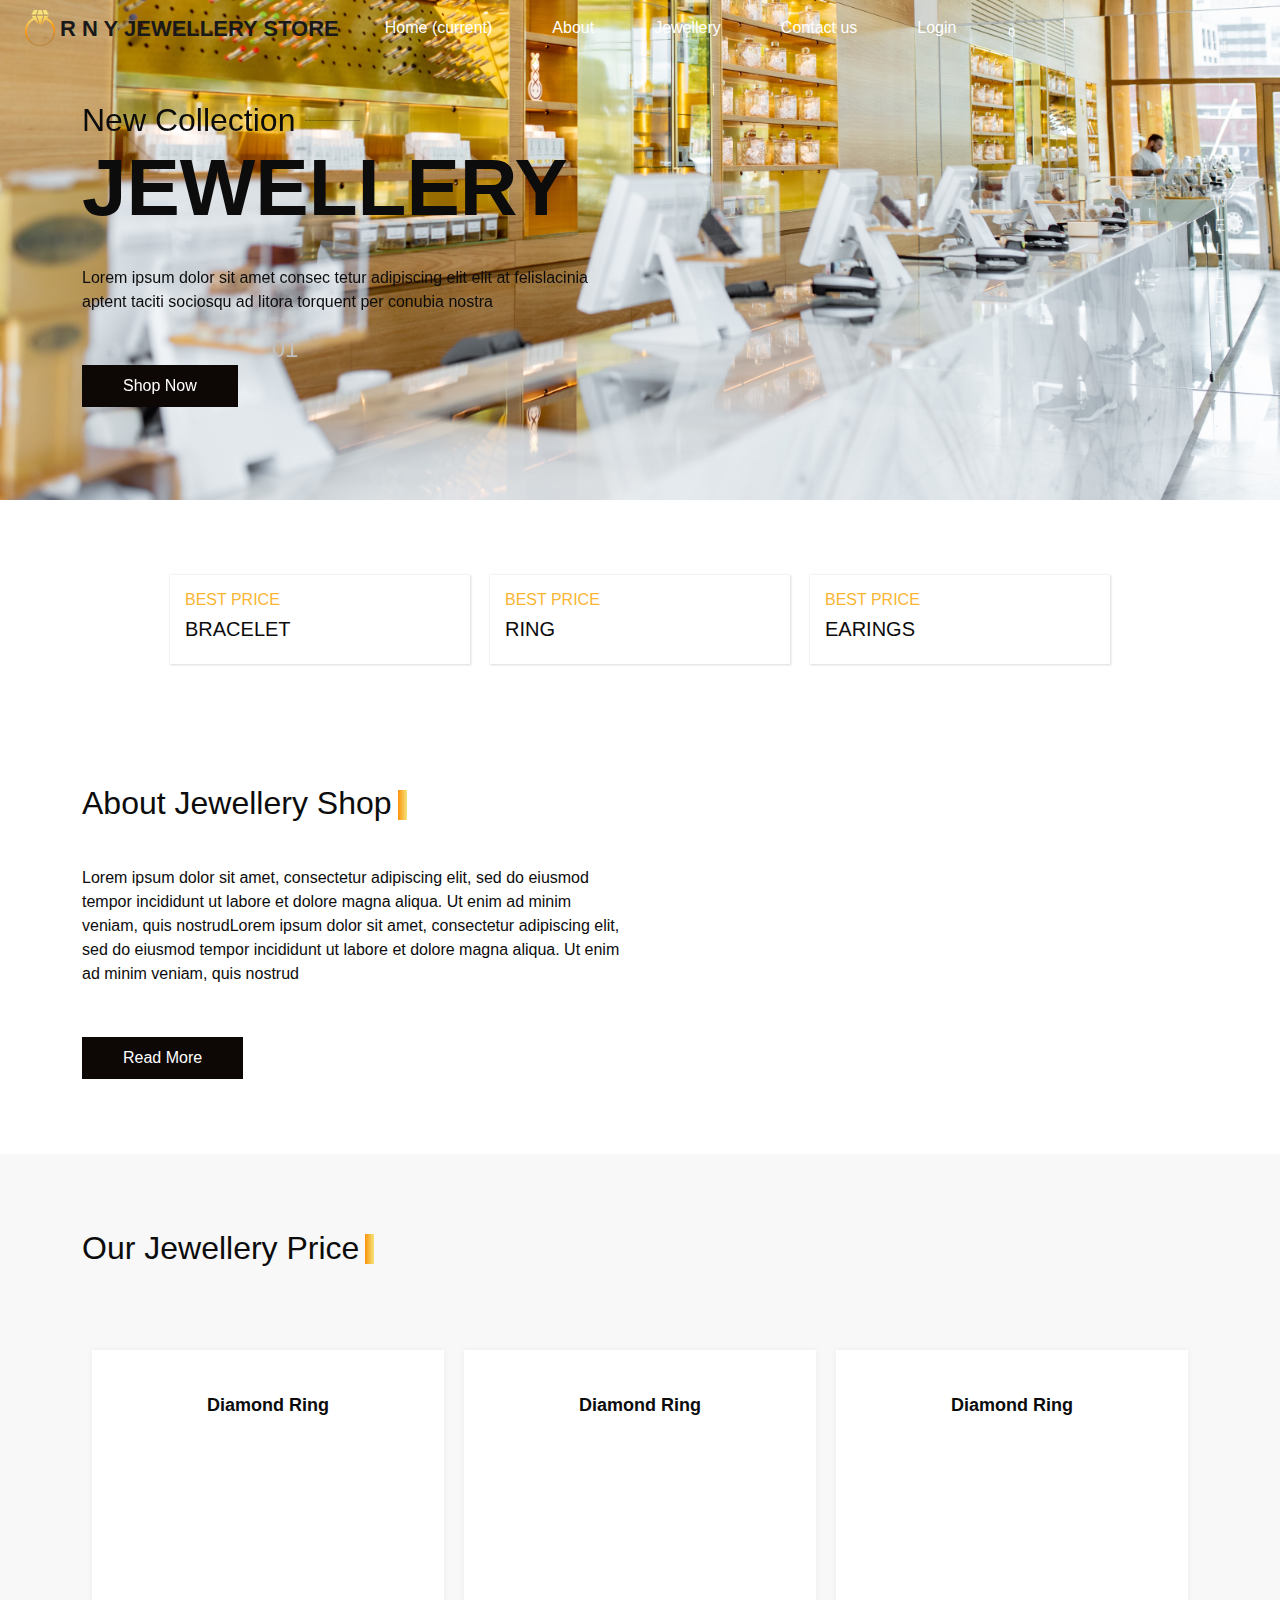
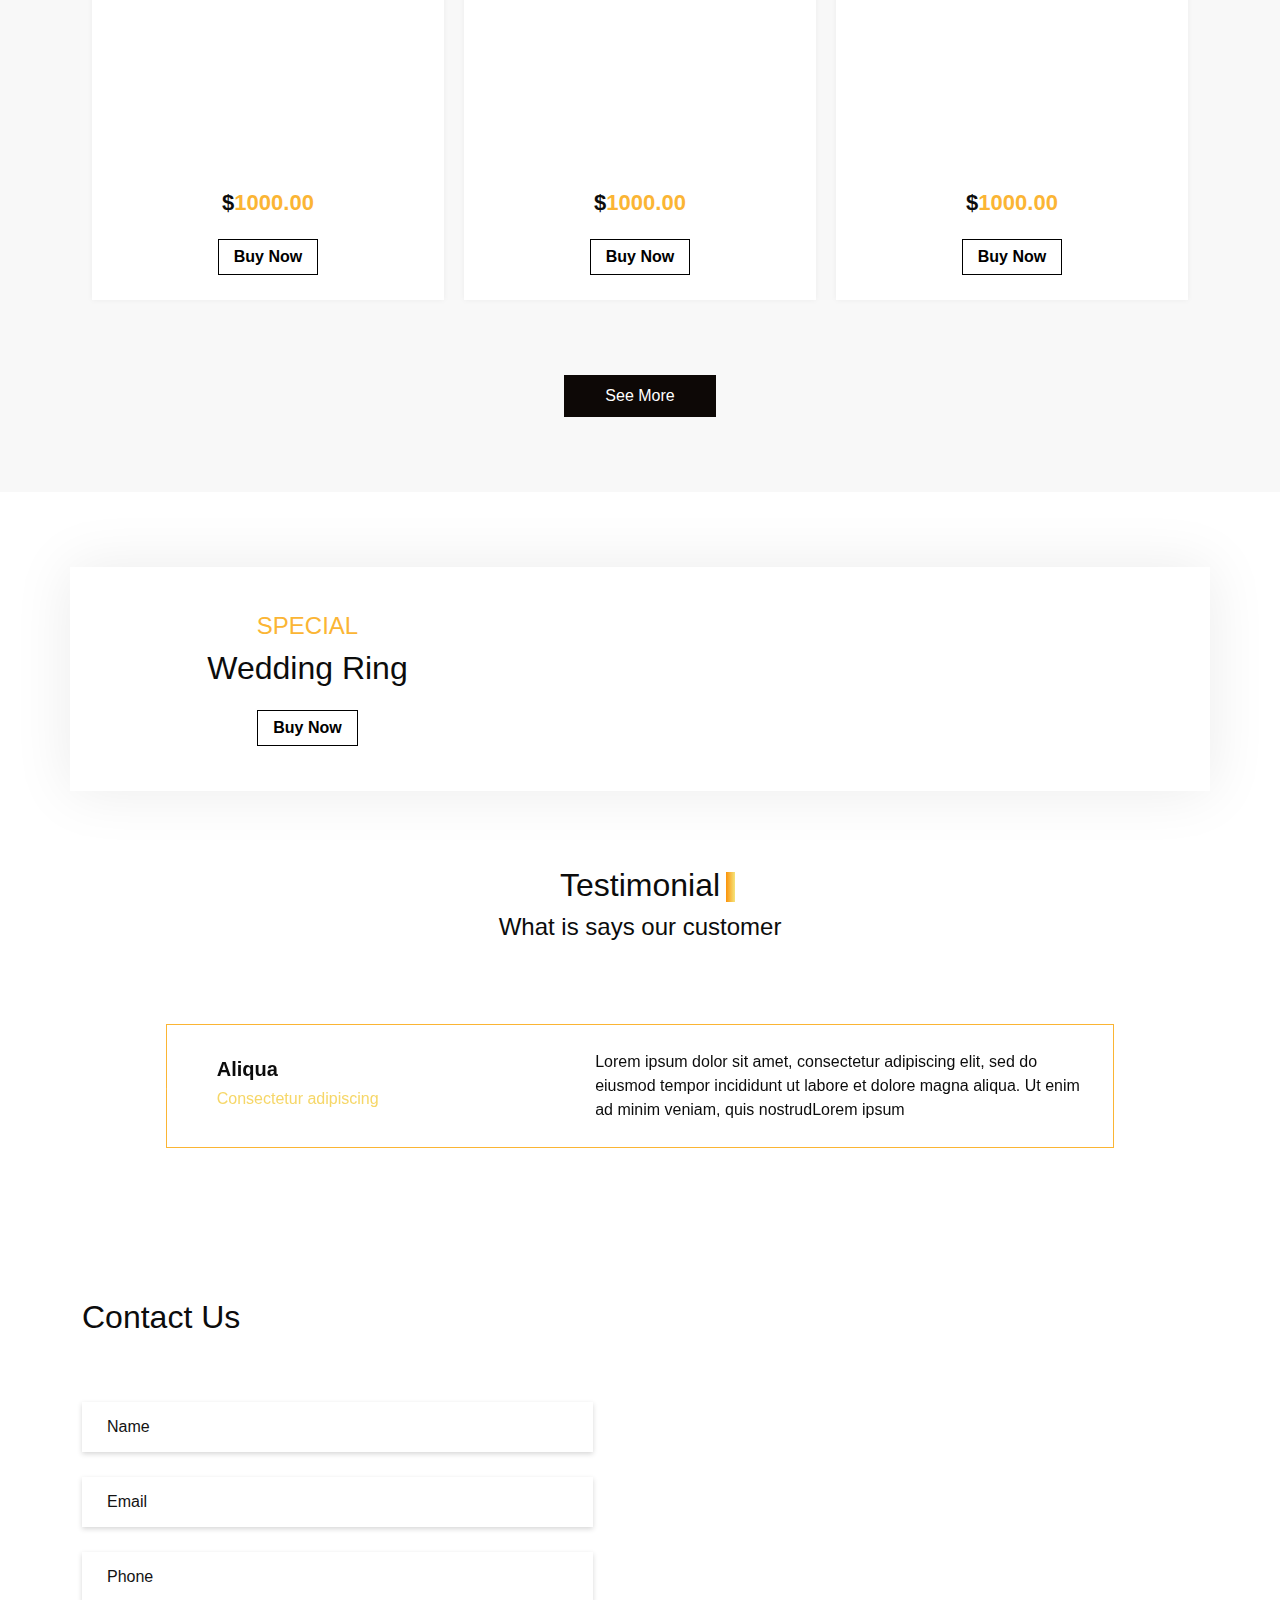
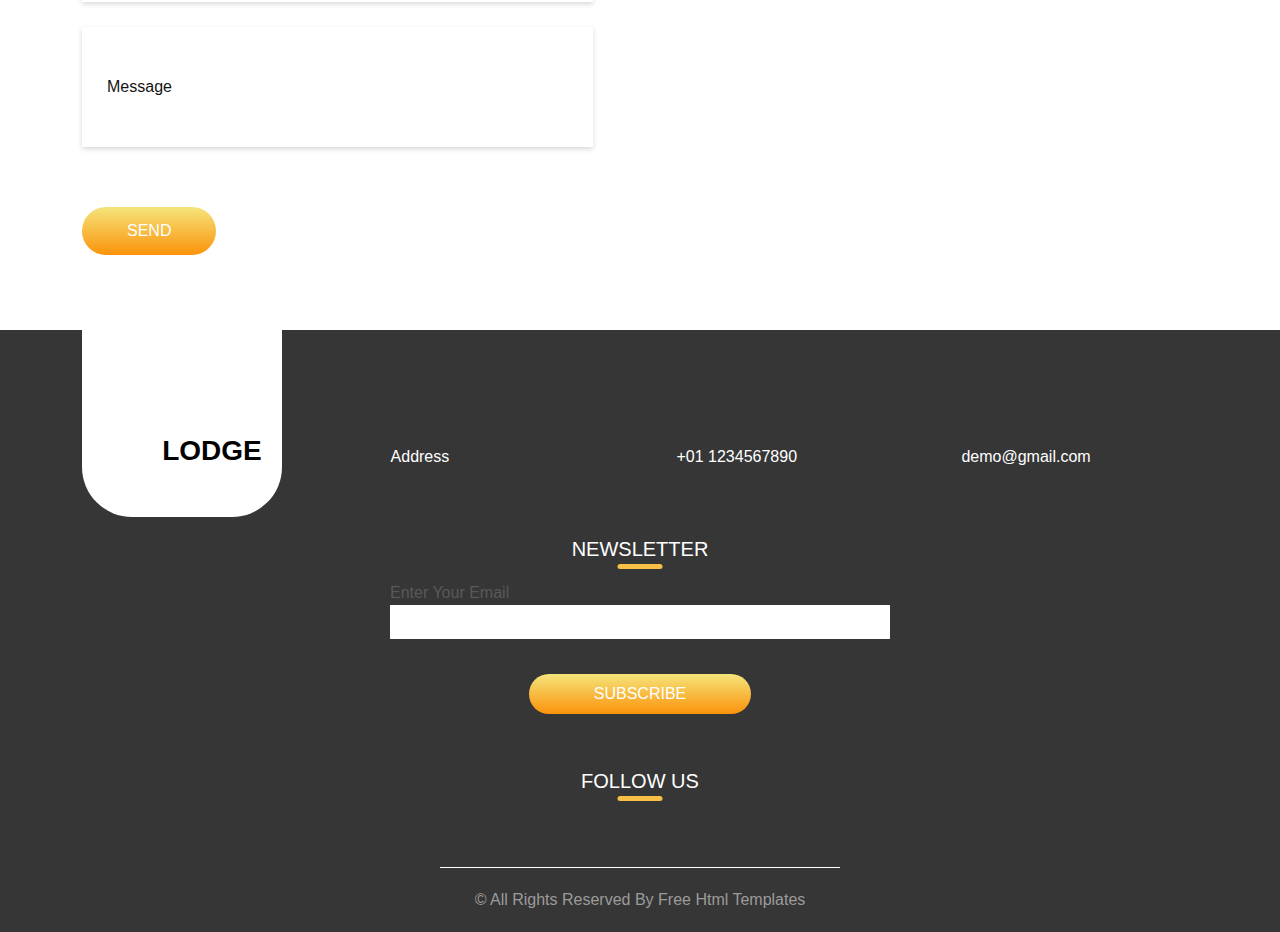
==== commit ab936adc: "add new html" ====
--- a/index.html
+++ b/index.html
@@ -15,15 +15,11 @@
           <div class="container-fluid">
             <nav class="navbar navbar-expand-lg custom_nav-container ">
               <a class="navbar-brand" href="index.html">
-                <img src="images/logo.png" alt="">
+                <img src="assets/pic/logo.png" alt="">
                 <span>
-                  Lodge
+                  R N Y Jewellery STORE
                 </span>
               </a>
-              <button class="navbar-toggler" type="button" data-toggle="collapse" data-target="#navbarSupportedContent" aria-controls="navbarSupportedContent" aria-expanded="false" aria-label="Toggle navigation">
-                <span class="navbar-toggler-icon"></span>
-              </button>
-    
               <div class="collapse navbar-collapse" id="navbarSupportedContent">
                 <div class="d-flex ml-auto flex-column flex-lg-row align-items-center">
                   <ul class="navbar-nav  ">
--- a/assets/style/style.css
+++ b/assets/style/style.css
@@ -51,9 +51,9 @@
   
   /*header section*/
   .hero_area {
-    height: 100vh;
+    height: 500PX;
     position: relative;
-    background-image: url(../images/hero-bg.png);
+    background-image: url(/assets/pic/bg6.jpg);
     background-size: cover;
     background-position: bottom right;
     background-repeat: no-repeat;
